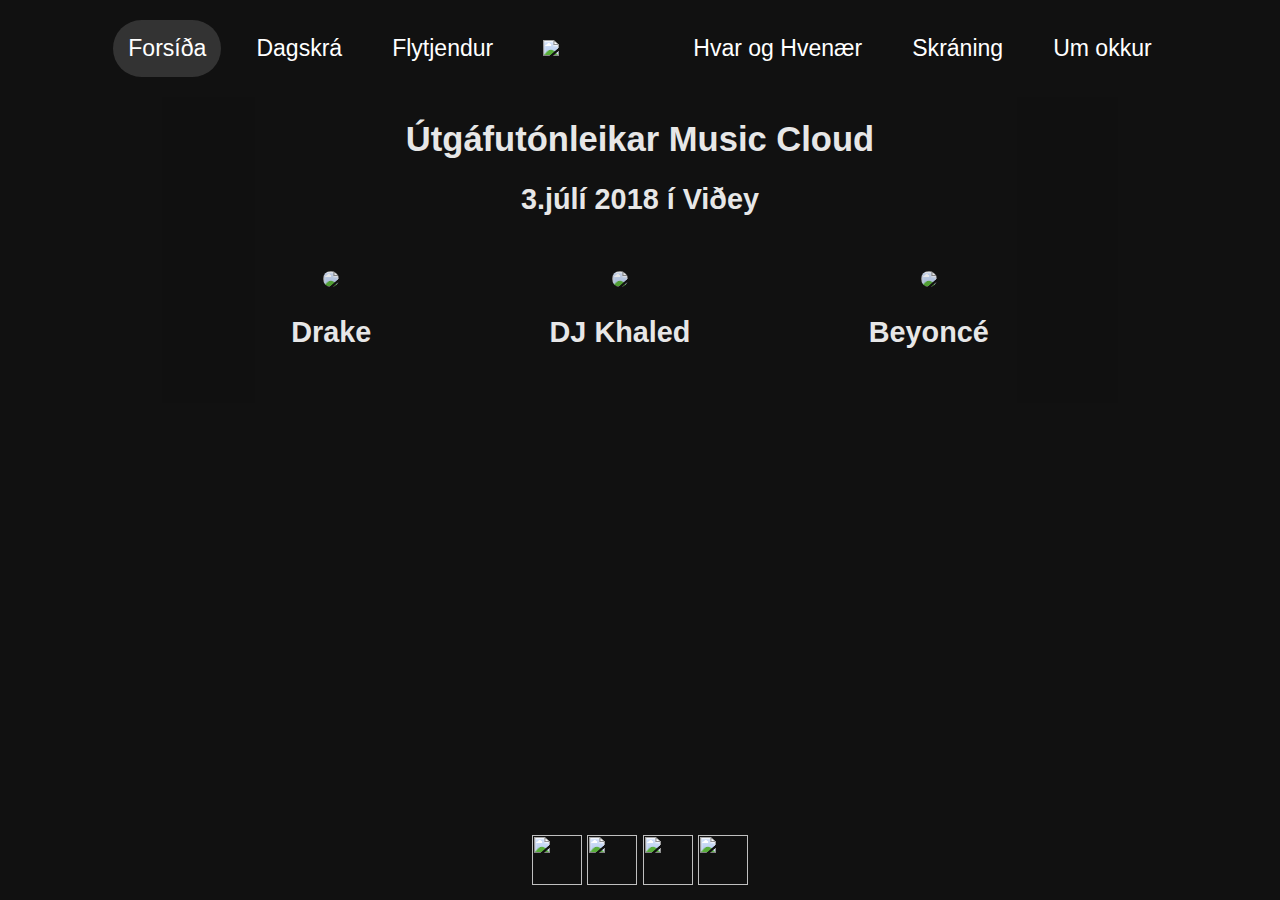
==== docs/index.html @ 1f65638e "Add files via upload" ====
<!DOCTYPE html>
<html>
<head>
	<title>Útgáfutónleikar Music Cloud</title>
	<link rel="stylesheet" type="text/css" href="css/main.css">
	<link rel="shortcut icon" href="/favicon.ico" type="image/x-icon">
	<link rel="icon" href="/favicon.ico" type="image/x-icon">
</head>
<body id="frontpage">
	<nav>
			<a href="/"  class="nav-selected">Forsíða</a>
			<a href="/dagskra">Dagskrá</a>
			<a href="/flytjendur">Flytjendur</a>
			<a href="/"><img src="/img/logo.svg"></a>
			<a href="/hvar">Hvar og Hvenær</a>
			<a href="/skraning">Skráning</a>
			<a href="/um-okkur">Um okkur</a>
		</nav>
		
	<header>
		<h1 class="titill">Útgáfutónleikar Music Cloud</h1>
		<h2 class="undirtitill">3.júlí 2018 í Viðey</h2>
		<div class="grid-container">
				<div class="grid-item">
						<img src="/img/drake.jpg" />
						<h2>Drake</h2>
				</div>
				<div class="grid-item">
					<img src="/img/djkhaled.jpg" />
					<h2>DJ Khaled</h2>
				</div>
				<div class="grid-item">
						<img src="/img/beyonce.jpg" />
						<h2>Beyoncé</h2>
				</div>
		</div>

	</header>
	<footer>
			<div class="socialicons">
				<a class="social" target="_blank" href="#https://www.facebook.com/#"><img src="/img/facebook.svg" /></a>
				<a class="social" target="_blank" href="https://twitter.com/#"><img src="/img/twitter.svg" /></a>
				<a class="social" target="_blank" href="https://www.instagram.com/#"><img src="/img/instagram.svg" /></a>
				<a class="social" target="_blank" href="https://www.snapchat.com/#"><img src="/img/snapchat.svg" /></a>
			</div>
	</footer>
</body>
</html>
---- docs/css/main.css ----
@charset "UTF-8";
/*normalize.css v7.0.0 | MIT License | github.com/necolas/normalize.css */
/*https://cdnjs.cloudflare.com/ajax/libs/normalize/7.0.0/normalize.css*/
/* Document
   ========================================================================== */
/**
 * 1. Correct the line height in all browsers.
 * 2. Prevent adjustments of font size after orientation changes in
 *    IE on Windows Phone and in iOS.
 */
html {
  line-height: 1.15;
  /* 1 */
  -ms-text-size-adjust: 100%;
  /* 2 */
  -webkit-text-size-adjust: 100%;
  /* 2 */ }

/* Sections
   ========================================================================== */
/**
 * Remove the margin in all browsers (opinionated).
 */
body {
  margin: 0; }

/**
 * Add the correct display in IE 9-.
 */
article,
aside,
footer,
header,
nav,
section {
  display: block; }

/**
 * Correct the font size and margin on `h1` elements within `section` and
 * `article` contexts in Chrome, Firefox, and Safari.
 */
h1 {
  font-size: 2em;
  margin: 0.67em 0; }

/* Grouping content
   ========================================================================== */
/**
 * Add the correct display in IE 9-.
 * 1. Add the correct display in IE.
 */
figcaption,
figure,
main {
  /* 1 */
  display: block; }

/**
 * Add the correct margin in IE 8.


figure {
  margin: 1em 40px;
}
 */
/**
 * 1. Add the correct box sizing in Firefox.
 * 2. Show the overflow in Edge and IE.
 */
hr {
  box-sizing: content-box;
  /* 1 */
  height: 0;
  /* 1 */
  overflow: visible;
  /* 2 */ }

/**
 * 1. Correct the inheritance and scaling of font size in all browsers.
 * 2. Correct the odd `em` font sizing in all browsers.
 */
pre {
  font-family: monospace, monospace;
  /* 1 */
  font-size: 1em;
  /* 2 */ }

/* Text-level semantics
   ========================================================================== */
/**
 * 1. Remove the gray background on active links in IE 10.
 * 2. Remove gaps in links underline in iOS 8+ and Safari 8+.
 */
a {
  background-color: transparent;
  /* 1 */
  -webkit-text-decoration-skip: objects;
  /* 2 */ }

/**
 * 1. Remove the bottom border in Chrome 57- and Firefox 39-.
 * 2. Add the correct text decoration in Chrome, Edge, IE, Opera, and Safari.
 */
abbr[title] {
  border-bottom: none;
  /* 1 */
  text-decoration: underline;
  /* 2 */
  text-decoration: underline dotted;
  /* 2 */ }

/**
 * Prevent the duplicate application of `bolder` by the next rule in Safari 6.
 */
b,
strong {
  font-weight: inherit; }

/**
 * Add the correct font weight in Chrome, Edge, and Safari.
 */
b,
strong {
  font-weight: bolder; }

/**
 * 1. Correct the inheritance and scaling of font size in all browsers.
 * 2. Correct the odd `em` font sizing in all browsers.
 */
code,
kbd,
samp {
  font-family: monospace, monospace;
  /* 1 */
  font-size: 1em;
  /* 2 */ }

/**
 * Add the correct font style in Android 4.3-.
 */
dfn {
  font-style: italic; }

/**
 * Add the correct background and color in IE 9-.
 */
mark {
  background-color: #ff0;
  color: #000; }

/**
 * Add the correct font size in all browsers.
 */
small {
  font-size: 80%; }

/**
 * Prevent `sub` and `sup` elements from affecting the line height in
 * all browsers.
 */
sub,
sup {
  font-size: 75%;
  line-height: 0;
  position: relative;
  vertical-align: baseline; }

sub {
  bottom: -0.25em; }

sup {
  top: -0.5em; }

/* Embedded content
   ========================================================================== */
/**
 * Add the correct display in IE 9-.
 */
audio,
video {
  display: inline-block; }

/**
 * Add the correct display in iOS 4-7.
 */
audio:not([controls]) {
  display: none;
  height: 0; }

/**
 * Remove the border on images inside links in IE 10-.
 */
img {
  border-style: none; }

/**
 * Hide the overflow in IE.
 */
svg:not(:root) {
  overflow: hidden; }

/* Forms
   ========================================================================== */
/**
 * 1. Change the font styles in all browsers (opinionated).
 * 2. Remove the margin in Firefox and Safari.
 */
button,
input,
optgroup,
select,
textarea {
  font-family: sans-serif;
  /* 1 */
  font-size: 100%;
  /* 1 */
  line-height: 1.15;
  /* 1 */
  margin: 0;
  /* 2 */ }

/**
 * Show the overflow in IE.
 * 1. Show the overflow in Edge.
 */
button,
input {
  /* 1 */
  overflow: visible; }

/**
 * Remove the inheritance of text transform in Edge, Firefox, and IE.
 * 1. Remove the inheritance of text transform in Firefox.
 */
button,
select {
  /* 1 */
  text-transform: none; }

/**
 * 1. Prevent a WebKit bug where (2) destroys native `audio` and `video`
 *    controls in Android 4.
 * 2. Correct the inability to style clickable types in iOS and Safari.
 */
button,
html [type="button"],
[type="reset"],
[type="submit"] {
  -webkit-appearance: button;
  /* 2 */ }

/**
 * Remove the inner border and padding in Firefox.
 */
button::-moz-focus-inner,
[type="button"]::-moz-focus-inner,
[type="reset"]::-moz-focus-inner,
[type="submit"]::-moz-focus-inner {
  border-style: none;
  padding: 0; }

/**
 * Restore the focus styles unset by the previous rule.
 */
button:-moz-focusring,
[type="button"]:-moz-focusring,
[type="reset"]:-moz-focusring,
[type="submit"]:-moz-focusring {
  outline: 1px dotted ButtonText; }

/**
 * Correct the padding in Firefox.
 */
fieldset {
  padding: 0.35em 0.75em 0.625em; }

/**
 * 1. Correct the text wrapping in Edge and IE.
 * 2. Correct the color inheritance from `fieldset` elements in IE.
 * 3. Remove the padding so developers are not caught out when they zero out
 *    `fieldset` elements in all browsers.
 */
legend {
  box-sizing: border-box;
  /* 1 */
  color: inherit;
  /* 2 */
  display: table;
  /* 1 */
  max-width: 100%;
  /* 1 */
  padding: 0;
  /* 3 */
  white-space: normal;
  /* 1 */ }

/**
 * 1. Add the correct display in IE 9-.
 * 2. Add the correct vertical alignment in Chrome, Firefox, and Opera.
 */
progress {
  display: inline-block;
  /* 1 */
  vertical-align: baseline;
  /* 2 */ }

/**
 * Remove the default vertical scrollbar in IE.
 */
textarea {
  overflow: auto; }

/**
 * 1. Add the correct box sizing in IE 10-.
 * 2. Remove the padding in IE 10-.
 */
[type="checkbox"],
[type="radio"] {
  box-sizing: border-box;
  /* 1 */
  padding: 0;
  /* 2 */ }

/**
 * Correct the cursor style of increment and decrement buttons in Chrome.
 */
[type="number"]::-webkit-inner-spin-button,
[type="number"]::-webkit-outer-spin-button {
  height: auto; }

/**
 * 1. Correct the odd appearance in Chrome and Safari.
 * 2. Correct the outline style in Safari.
 */
[type="search"] {
  -webkit-appearance: textfield;
  /* 1 */
  outline-offset: -2px;
  /* 2 */ }

/**
 * Remove the inner padding and cancel buttons in Chrome and Safari on macOS.
 */
[type="search"]::-webkit-search-cancel-button,
[type="search"]::-webkit-search-decoration {
  -webkit-appearance: none; }

/**
 * 1. Correct the inability to style clickable types in iOS and Safari.
 * 2. Change font properties to `inherit` in Safari.
 */
::-webkit-file-upload-button {
  -webkit-appearance: button;
  /* 1 */
  font: inherit;
  /* 2 */ }

/* Interactive
   ========================================================================== */
/*
 * Add the correct display in IE 9-.
 * 1. Add the correct display in Edge, IE, and Firefox.
 */
details,
menu {
  display: block; }

/*
 * Add the correct display in all browsers.
 */
summary {
  display: list-item; }

/* Scripting
   ========================================================================== */
/**
 * Add the correct display in IE 9-.
 */
canvas {
  display: inline-block; }

/**
 * Add the correct display in IE.
 */
template {
  display: none; }

/* Hidden
   ========================================================================== */
/**
 * Add the correct display in IE 10-.
 */
[hidden] {
  display: none; }

nav {
  grid-area: nav; }

header {
  grid-area: header; }

footer {
  grid-area: footer; }

#section1 {
  grid-area: section1; }

#section2 {
  grid-area: section2; }

#section3 {
  grid-area: section3; }

#section4 {
  grid-area: section4; }

#section5 {
  grid-area: section5; }

body {
  display: grid;
  grid-gap: 0;
  grid-template-areas: "nav" "header" "section1" "section2" "section3" "section4" "section5" "footer"; }

body {
  font-family: Arial, Helvetica, sans-serif;
  font-size: 1.2em;
  background-color: #111111;
  width: 100%; }

h1, h2 {
  color: #444444; }

h3 {
  color: black;
  background-color: #eeeeee; }

header {
  text-align: center;
  background-color: #111111;
  color: #ffffff;
  margin-left: auto;
  margin-right: auto;
  padding-left: 30px;
  padding-right: 30px; }
  header h1, header h2 {
    color: #ffffff; }

section {
  text-align: center;
  color: #ffffff;
  margin-left: auto;
  margin-right: auto;
  margin-bottom: 30px;
  padding-left: 30px;
  padding-right: 30px;
  background: #1e1e1e; }

form {
  padding: 10px; }
  form input {
    padding: 10px; }
  form label {
    color: skyblue; }
  form input[type=submit] {
    background-color: skyblue;
    color: #444444;
    border: auto;
    border-radius: 10px; }

.titill {
  font-size: 1.8em; }

body a {
  color: #ffffff; }

footer {
  position: fixed;
  left: 0;
  bottom: 0;
  width: 100%;
  color: white;
  text-align: center;
  padding-bottom: 10px; }

footer div a img {
  height: 50px;
  width: 50px; }

body {
  grid-template-areas: "nav" "header" "section1" "section2" "section3" "section4" "section5" "footer"; }

nav {
  padding-top: 10px;
  padding-bottom: 10px;
  display: grid;
  align-items: center;
  justify-content: center; }
  nav a {
    font-size: 0.9;
    text-decoration: none;
    padding: 15px;
    padding: 15px;
    margin: 10px; }
  nav a:hover {
    color: skyblue; }
  nav .nav-selected {
    background-color: #333333;
    border-radius: 5em; }
  nav img {
    display: none; }

#frontpage {
  background-image: url("/img/crowd.jpg");
  background-repeat: no-repeat;
  background-color: #111111;
  background-size: cover; }
  #frontpage header {
    width: 70%;
    opacity: 0.9; }
    #frontpage header .grid-container {
      display: grid;
      grid-template-columns: auto;
      padding: 10px; }
      #frontpage header .grid-container .grid-item {
        padding: 20px;
        text-align: center; }
        #frontpage header .grid-container .grid-item img {
          opacity: 1;
          border-radius: 50em;
          width: 230px; }

#agenda {
  justify-content: center; }
  #agenda .grid-container {
    display: inline-grid;
    grid-template-columns: auto;
    padding: 10px; }
    #agenda .grid-container .grid-item {
      padding: 20px;
      text-align: center; }
      #agenda .grid-container .grid-item picture img {
        border-radius: 50em;
        width: 230px;
        margin-right: 100px; }
      #agenda .grid-container .grid-item a {
        font-size: 3em;
        text-decoration: none; }
      #agenda .grid-container .grid-item .time {
        transform: rotate(90deg);
        transform-origin: left top 0;
        float: right;
        font-size: 2em;
        margin-left: 10px; }

#artists section h3 {
  background-color: skyblue;
  padding: 5px;
  border-radius: 50em; }

#artists section h2 {
  color: #ffffff; }

#artists section ul {
  list-style: none;
  padding: 0 0 10px 0;
  margin: 0; }
  #artists section ul li::before, #artists section ul li::after {
    content: "• ";
    color: #ffffff;
    color: skyblue;
    /* or whatever color you prefer */
    padding-left: 3px; }

#artists section img {
  width: 100%; }

#registration form {
  justify-content: flex-start; }
  #registration form input[type=text], #registration form select, #registration form input[type=email] {
    width: 100%;
    padding: 12px 20px;
    margin: 8px 0;
    display: block;
    border: 1px solid #ccc;
    border-radius: 4px;
    box-sizing: border-box;
    text-align: center; }

.youtube {
  width: 230px;
  height: 197px; }

@media screen and (min-width: 37.5em) {
  .youtube {
    width: 480px;
    height: 385px; } }

@media screen and (min-width: 48em) {
  nav {
    padding-top: 10px;
    padding-bottom: 10px;
    display: flex; }
    nav a {
      font-size: 0.9em;
      text-decoration: none;
      padding: 5px;
      padding: 15px;
      margin: 10px; }
    nav img {
      width: 100px;
      display: block; }
  .youtube {
    width: 640px;
    height: 385px; }
  #frontpage header .grid-container {
    grid-template-columns: auto auto auto; } }

@media screen and (min-width: 60em) {
  nav a {
    font-size: 1.2em;
    padding: 15px; } }

@media screen and (min-width: 80em) {
  section {
    width: 60em; } }
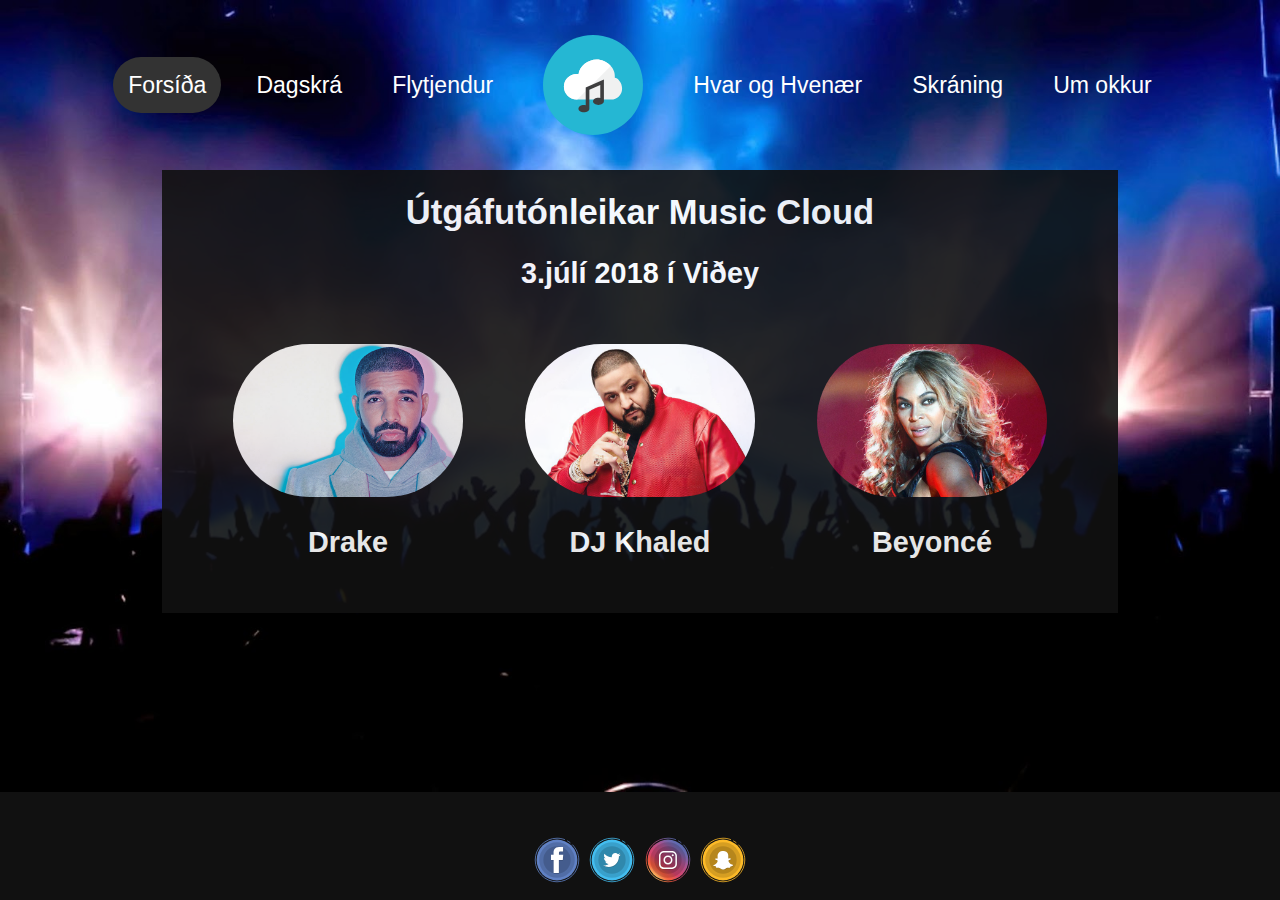
==== commit 2f95b846: "Update index.html" ====
--- a/docs/index.html
+++ b/docs/index.html
@@ -3,18 +3,18 @@
 <head>
 	<title>Útgáfutónleikar Music Cloud</title>
 	<link rel="stylesheet" type="text/css" href="css/main.css">
-	<link rel="shortcut icon" href="/favicon.ico" type="image/x-icon">
+	<link rel="shortcut icon" href="./favicon.ico" type="image/x-icon">
 	<link rel="icon" href="/favicon.ico" type="image/x-icon">
 </head>
-<body id="frontpage">
+<body id="frontpage" style="background-image: url('./img/crowd.jpg');">
 	<nav>
-			<a href="/"  class="nav-selected">Forsíða</a>
-			<a href="/dagskra">Dagskrá</a>
-			<a href="/flytjendur">Flytjendur</a>
-			<a href="/"><img src="/img/logo.svg"></a>
-			<a href="/hvar">Hvar og Hvenær</a>
-			<a href="/skraning">Skráning</a>
-			<a href="/um-okkur">Um okkur</a>
+			<a href="./"  class="nav-selected">Forsíða</a>
+			<a href="./dagskra">Dagskrá</a>
+			<a href="./flytjendur">Flytjendur</a>
+			<a href="./"><img src="./img/logo.svg"></a>
+			<a href="./hvar">Hvar og Hvenær</a>
+			<a href="./skraning">Skráning</a>
+			<a href="./um-okkur">Um okkur</a>
 		</nav>
 		
 	<header>
@@ -22,15 +22,15 @@
 		<h2 class="undirtitill">3.júlí 2018 í Viðey</h2>
 		<div class="grid-container">
 				<div class="grid-item">
-						<img src="/img/drake.jpg" />
+						<img src="./img/drake.jpg" />
 						<h2>Drake</h2>
 				</div>
 				<div class="grid-item">
-					<img src="/img/djkhaled.jpg" />
+					<img src="./img/djkhaled.jpg" />
 					<h2>DJ Khaled</h2>
 				</div>
 				<div class="grid-item">
-						<img src="/img/beyonce.jpg" />
+						<img src="./img/beyonce.jpg" />
 						<h2>Beyoncé</h2>
 				</div>
 		</div>
@@ -38,10 +38,10 @@
 	</header>
 	<footer>
 			<div class="socialicons">
-				<a class="social" target="_blank" href="#https://www.facebook.com/#"><img src="/img/facebook.svg" /></a>
-				<a class="social" target="_blank" href="https://twitter.com/#"><img src="/img/twitter.svg" /></a>
-				<a class="social" target="_blank" href="https://www.instagram.com/#"><img src="/img/instagram.svg" /></a>
-				<a class="social" target="_blank" href="https://www.snapchat.com/#"><img src="/img/snapchat.svg" /></a>
+				<a class="social" target="_blank" href="#https://www.facebook.com/#"><img src="./img/facebook.svg" /></a>
+				<a class="social" target="_blank" href="https://twitter.com/#"><img src="./img/twitter.svg" /></a>
+				<a class="social" target="_blank" href="https://www.instagram.com/#"><img src="./img/instagram.svg" /></a>
+				<a class="social" target="_blank" href="https://www.snapchat.com/#"><img src="./img/snapchat.svg" /></a>
 			</div>
 	</footer>
 </body>
--- a/docs/css/main.css
+++ b/docs/css/main.css
@@ -420,13 +420,13 @@
 body {
   display: grid;
   grid-gap: 0;
-  grid-template-areas: "nav"- "header"- "section1"- "section2"- "section3"- "section4"- "section5"+  grid-template-areas: "nav"
+ "header"
+ "section1"
+ "section2"
+ "section3"
+ "section4"
+ "section5"
  "footer"; }
 
 body {
@@ -495,13 +495,13 @@
   width: 50px; }
 
 body {
-  grid-template-areas: "nav"- "header"- "section1"- "section2"- "section3"- "section4"- "section5"+  grid-template-areas: "nav"
+ "header"
+ "section1"
+ "section2"
+ "section3"
+ "section4"
+ "section5"
  "footer"; }
 
 nav {
@@ -525,7 +525,7 @@
     display: none; }
 
 #frontpage {
-  background-image: url("/img/crowd.jpg");
+  background-image: url("../img/crowd.jpg");
   background-repeat: no-repeat;
   background-color: #111111;
   background-size: cover; }
